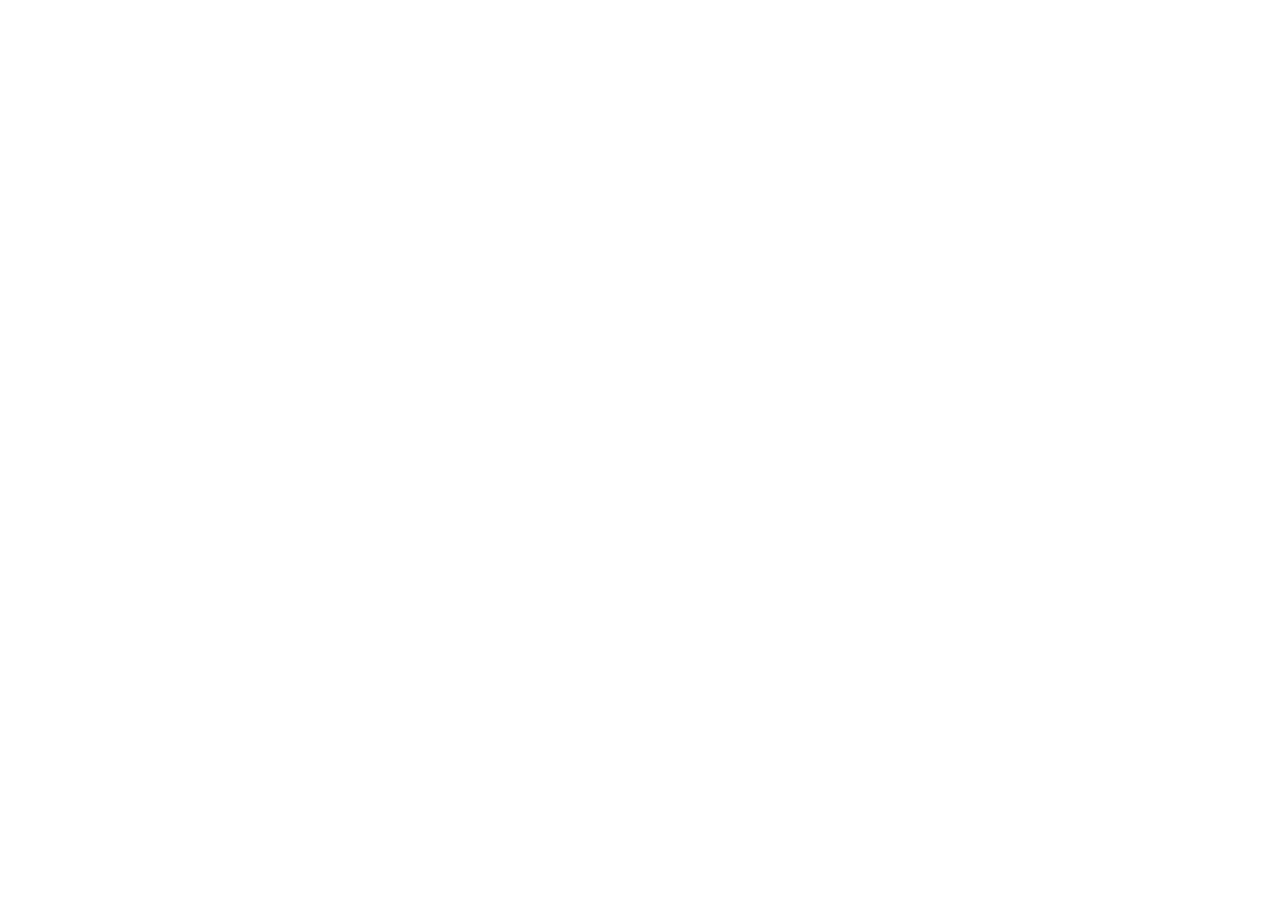
==== book rec.html @ 2a1e7d58 "Initial commit" ====
<!DOCTYPE html>
<html lang="en">
<head>
    <meta charset="UTF-8">
    <meta name="viewport" content="width=device-width, initial-scale=1.0">
    <title>Document</title>
</head>
<body>
    
</body>
</html>
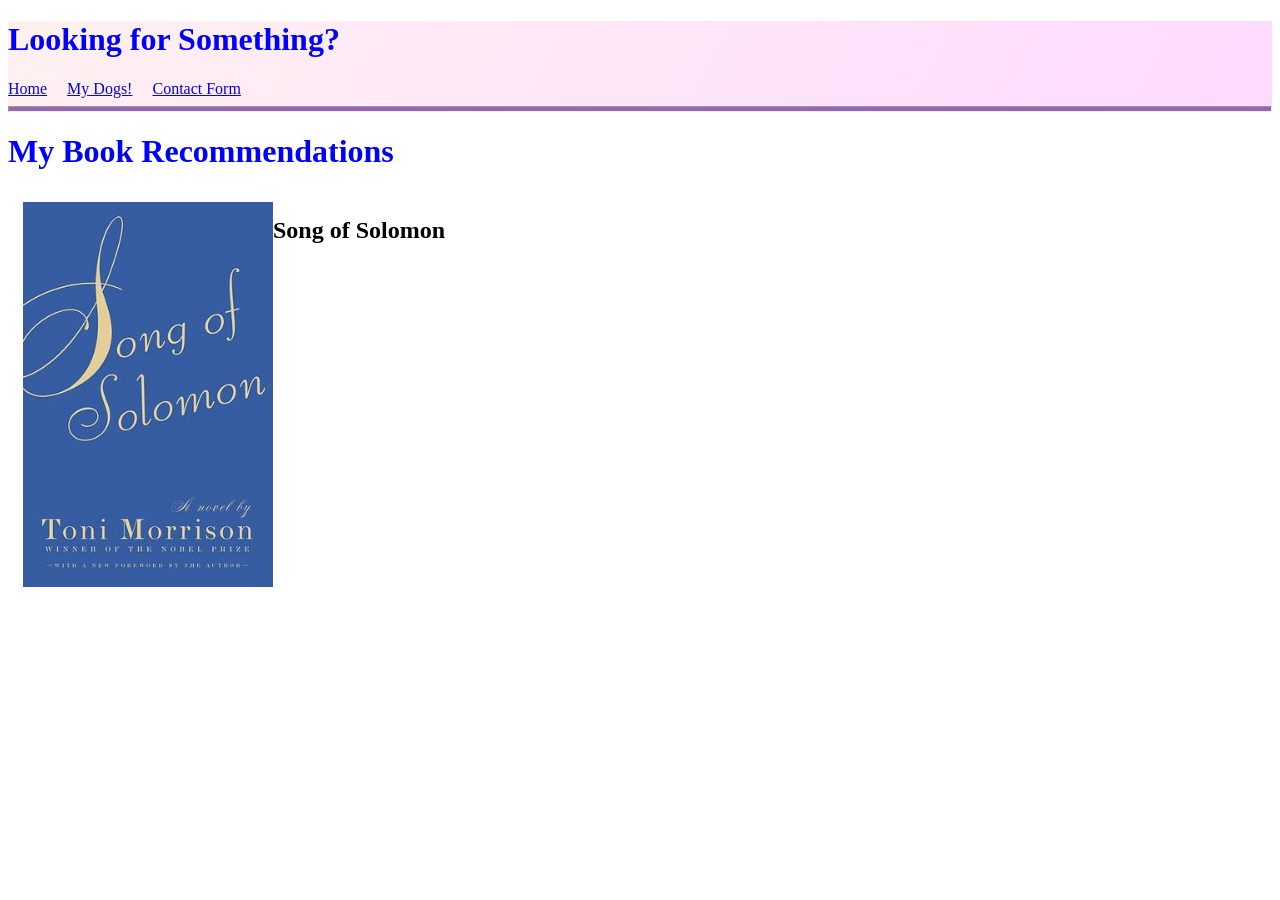
==== commit 624a8eed: "Added everything and included some content I have not been keeping up with this... But i changed eve" ====
--- a/book rec.html
+++ b/book rec.html
@@ -3,9 +3,29 @@
 <head>
     <meta charset="UTF-8">
     <meta name="viewport" content="width=device-width, initial-scale=1.0">
-    <title>Document</title>
+    <link rel="stylesheet" href="style.css">
+    <title>Book Recs</title>
 </head>
 <body>
-    
+<header>
+  <h1>Looking for Something?</h1> 
+  <nav>
+  <a href="index.html">Home</a>
+  <a href="doggies.html">My Dogs!</a>
+  <a href="contact.html">Contact Form</a>
+  </nav>
+  <hr>
+</header>
+<main>
+<h1>My Book Recommendations</h1>
+<div class="book1">
+    <div>
+        <img class="book" src="images/song of solomon.jpeg">
+    </div>
+    <div>
+        <h2>Song of Solomon</h2>
+    </div>
+</div>
+</main>
 </body>
 </html>
--- a/style.css
+++ b/style.css
@@ -0,0 +1,47 @@
+h1{
+    color: blue;
+}
+.second{
+    color: darkred;
+}
+img{
+    width: 500px; 
+    padding-top: 5px; 
+    padding-bottom: 5px;
+}
+.banner{
+    width: 1300px;
+    padding-top: 5px; 
+    padding-bottom: 5px;
+}
+.book{
+    width:250px;
+}
+header{
+    background: linear-gradient(120deg, #fff1f1, #fedaff)
+}
+nav a{
+    margin-right:16px;
+}
+hr {
+    background-color: #9864b8; 
+    height: 4px;
+}
+.hobbies{
+    list-style:none;
+}
+.hobbies li::before {
+    content: "✦";
+    margin-right: 10px;
+    color:#9864b8;
+}
+div{
+    background-color:#fff;
+}
+.book1{
+    display:flex;
+    width:max-content;
+    margin:10px;
+    padding:5px;
+
+}
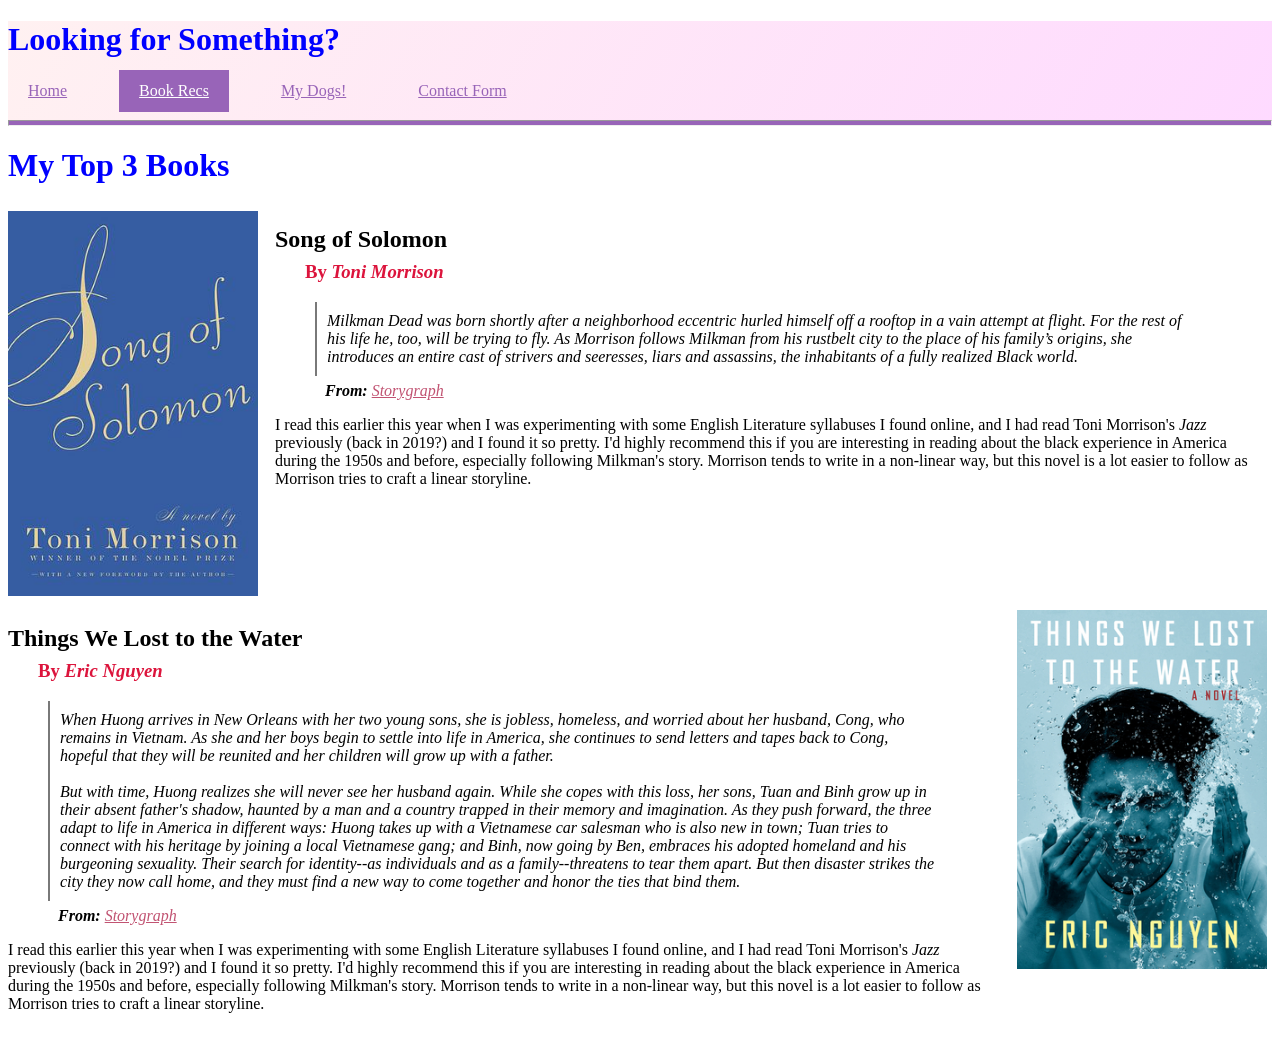
==== commit 72ea744e: "FIxed up stuff and added more to the book recs I did a lot of stuff here sorry" ====
--- a/book rec.html
+++ b/book rec.html
@@ -8,22 +8,44 @@
 </head>
 <body>
 <header>
-  <h1>Looking for Something?</h1> 
-  <nav>
-  <a href="index.html">Home</a>
-  <a href="doggies.html">My Dogs!</a>
-  <a href="contact.html">Contact Form</a>
+ <h1>Looking for Something?</h1> 
+  <nav class="nav a">
+    <ul>
+    <li><a class="nav-link" href="index.html";>Home</a></li>
+    <li><a href="book rec.html" class="active">Book Recs</a></li>
+    <li><a class="nav-link" href="doggies.html">My Dogs!</a></li>
+    <li><a class="nav-link" href="contact.html">Contact Form</a></li>
+  </ul>
   </nav>
   <hr>
 </header>
 <main>
-<h1>My Book Recommendations</h1>
+<h1>My Top 3 Books</h1>
 <div class="book1">
     <div>
         <img class="book" src="images/song of solomon.jpeg">
     </div>
-    <div>
+    <div class="info">
         <h2>Song of Solomon</h2>
+        <h3 class="author">By <em>Toni Morrison</em></h3>
+        <blockquote><em>Milkman Dead was born shortly after a neighborhood eccentric hurled himself off a rooftop in a vain attempt at flight. For the rest of his life he, too, will be trying to fly. As Morrison follows Milkman from his rustbelt city to the place of his family’s origins, she introduces an entire cast of strivers and seeresses, liars and assassins, the inhabitants of a fully realized Black world.
+        </em></blockquote>
+        <p class="cite"><em><b>From:</b> <a href="https://app.thestorygraph.com/books/cfcd0762-23b8-43cc-b4fd-7a30e5284257">Storygraph</a></em></p>
+        <p>I read this earlier this year when I was experimenting with some English Literature syllabuses I found online, and I had read Toni Morrison's <em>Jazz</em> previously (back in 2019?) and I found it so pretty. I'd highly recommend this if you are interesting in reading about the black experience in America during the 1950s and before, especially following Milkman's story. Morrison tends to write in a non-linear way, but this novel is a lot easier to follow as Morrison tries to craft a linear storyline.</p>
+    </div>
+</div>
+<div class="book1">
+    <div class="info">
+        <h2>Things We Lost to the Water</h2>
+        <h3 class="author">By <em>Eric Nguyen</em></h3>
+        <blockquote><em>When Huong arrives in New Orleans with her two young sons, she is jobless, homeless, and worried about her husband, Cong, who remains in Vietnam. As she and her boys begin to settle into life in America, she continues to send letters and tapes back to Cong, hopeful that they will be reunited and her children will grow up with a father.</br>
+        </br>
+But with time, Huong realizes she will never see her husband again. While she copes with this loss, her sons, Tuan and Binh grow up in their absent father's shadow, haunted by a man and a country trapped in their memory and imagination. As they push forward, the three adapt to life in America in different ways: Huong takes up with a Vietnamese car salesman who is also new in town; Tuan tries to connect with his heritage by joining a local Vietnamese gang; and Binh, now going by Ben, embraces his adopted homeland and his burgeoning sexuality. Their search for identity--as individuals and as a family--threatens to tear them apart. But then disaster strikes the city they now call home, and they must find a new way to come together and honor the ties that bind them.</em></blockquote>
+        <p class="cite"><em><b>From:</b> <a href="https://app.thestorygraph.com/books/f6ed94c5-0993-4039-a6aa-792ac35b18e0">Storygraph</a></em></p>
+        <p>I read this earlier this year when I was experimenting with some English Literature syllabuses I found online, and I had read Toni Morrison's <em>Jazz</em> previously (back in 2019?) and I found it so pretty. I'd highly recommend this if you are interesting in reading about the black experience in America during the 1950s and before, especially following Milkman's story. Morrison tends to write in a non-linear way, but this novel is a lot easier to follow as Morrison tries to craft a linear storyline.</p>
+    </div>
+     <div>
+        <img class="book" src="images/things we lost.jpeg">
     </div>
 </div>
 </main>
--- a/style.css
+++ b/style.css
@@ -4,10 +4,18 @@
 .second{
     color: darkred;
 }
+h2{
+    margin-bottom:-10px;
+}
+.author{
+    margin-left:30px;
+    color:crimson;
+}
 img{
     width: 500px; 
     padding-top: 5px; 
     padding-bottom: 5px;
+    padding-right:5px;
 }
 .banner{
     width: 1300px;
@@ -20,8 +28,22 @@
 header{
     background: linear-gradient(120deg, #fff1f1, #fedaff)
 }
+nav ul{
+    display:flex;
+    gap:16px;
+    list-style:none;
+    padding:0;
+    margin:0;
+}
 nav a{
     margin-right:16px;
+    margin-top:-10px;
+    display:block;
+    padding: 12px 20px;
+}
+nav a:hover, .active{
+    background-color: #9864b8;
+    color: #fff;
 }
 hr {
     background-color: #9864b8; 
@@ -40,8 +62,26 @@
 }
 .book1{
     display:flex;
-    width:max-content;
-    margin:10px;
-    padding:5px;
+    gap:12px;
 
+}
+.info{
+    padding-right:20px;
+}
+blockquote{
+    border-left: 2px solid #00000086;
+    padding: 10px;
+}
+p{
+    font-family:'Times New Roman', Times, serif;
+}
+.cite{
+    margin-left:50px;
+    margin-top:-10px;
+}
+a{
+    color:#c15372
+}
+.nav-link{
+    color:#9864b8
 }
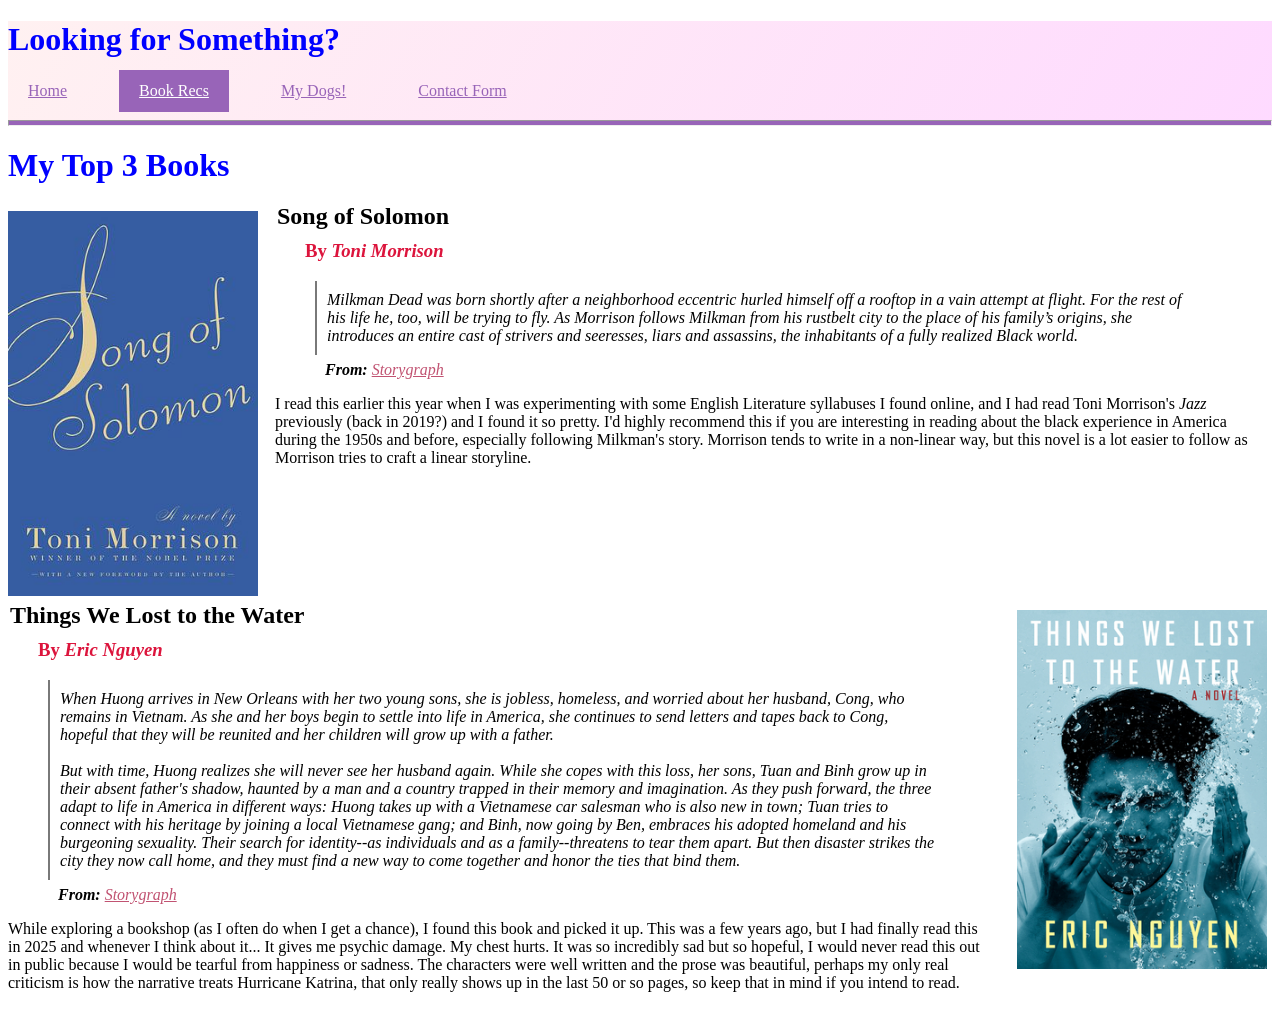
==== commit b770ba25: "Book rec minor, Built up Contact Made the HTML and CSS stuff for Contact and am starting the javascr" ====
--- a/book rec.html
+++ b/book rec.html
@@ -42,12 +42,13 @@
         </br>
 But with time, Huong realizes she will never see her husband again. While she copes with this loss, her sons, Tuan and Binh grow up in their absent father's shadow, haunted by a man and a country trapped in their memory and imagination. As they push forward, the three adapt to life in America in different ways: Huong takes up with a Vietnamese car salesman who is also new in town; Tuan tries to connect with his heritage by joining a local Vietnamese gang; and Binh, now going by Ben, embraces his adopted homeland and his burgeoning sexuality. Their search for identity--as individuals and as a family--threatens to tear them apart. But then disaster strikes the city they now call home, and they must find a new way to come together and honor the ties that bind them.</em></blockquote>
         <p class="cite"><em><b>From:</b> <a href="https://app.thestorygraph.com/books/f6ed94c5-0993-4039-a6aa-792ac35b18e0">Storygraph</a></em></p>
-        <p>I read this earlier this year when I was experimenting with some English Literature syllabuses I found online, and I had read Toni Morrison's <em>Jazz</em> previously (back in 2019?) and I found it so pretty. I'd highly recommend this if you are interesting in reading about the black experience in America during the 1950s and before, especially following Milkman's story. Morrison tends to write in a non-linear way, but this novel is a lot easier to follow as Morrison tries to craft a linear storyline.</p>
+        <p>While exploring a bookshop (as I often do when I get a chance), I found this book and picked it up. This was a few years ago, but I had finally read this in 2025 and whenever I think about it... It gives me psychic damage. My chest hurts. It was so incredibly sad but so hopeful, I would never read this out in public because I would be tearful from happiness or sadness. The characters were well written and the prose was beautiful, perhaps my only real criticism is how the narrative treats Hurricane Katrina, that only really shows up in the last 50 or so pages, so keep that in mind if you intend to read.</p>
     </div>
      <div>
         <img class="book" src="images/things we lost.jpeg">
     </div>
 </div>
+<div></div>
 </main>
 </body>
 </html>
--- a/style.css
+++ b/style.css
@@ -6,6 +6,8 @@
 }
 h2{
     margin-bottom:-10px;
+    margin-top:-5px;
+    padding:2px;
 }
 .author{
     margin-left:30px;
@@ -84,4 +86,35 @@
 }
 .nav-link{
     color:#9864b8
+}
+.message-board{
+    max-width:auto;
+    display:grid;
+    background: #f4e6e6;
+    padding:5px;
+    gap:16px;
+}
+.message-board label{
+    font-weight:600;
+    font-family:'Trebuchet MS', 'Lucida Sans Unicode', 'Lucida Grande', 'Lucida Sans', Arial, sans-serif;
+}
+.message-board input{
+    padding:12px 14px;
+    border: 1px solid #c61e1e;
+    font-size:1rem;
+}
+.message-board input:focus {
+    border-color:#663188;
+    outline:none;
+    box-shadow:0 0 0 3px #961ec662;
+}
+button {
+    background:#9864b8;
+    color:#fff;
+    padding: 12px 20px;
+    font-weight:600;
+    cursor:pointer;
+}
+button:hover{
+    background:#67437d;
 }
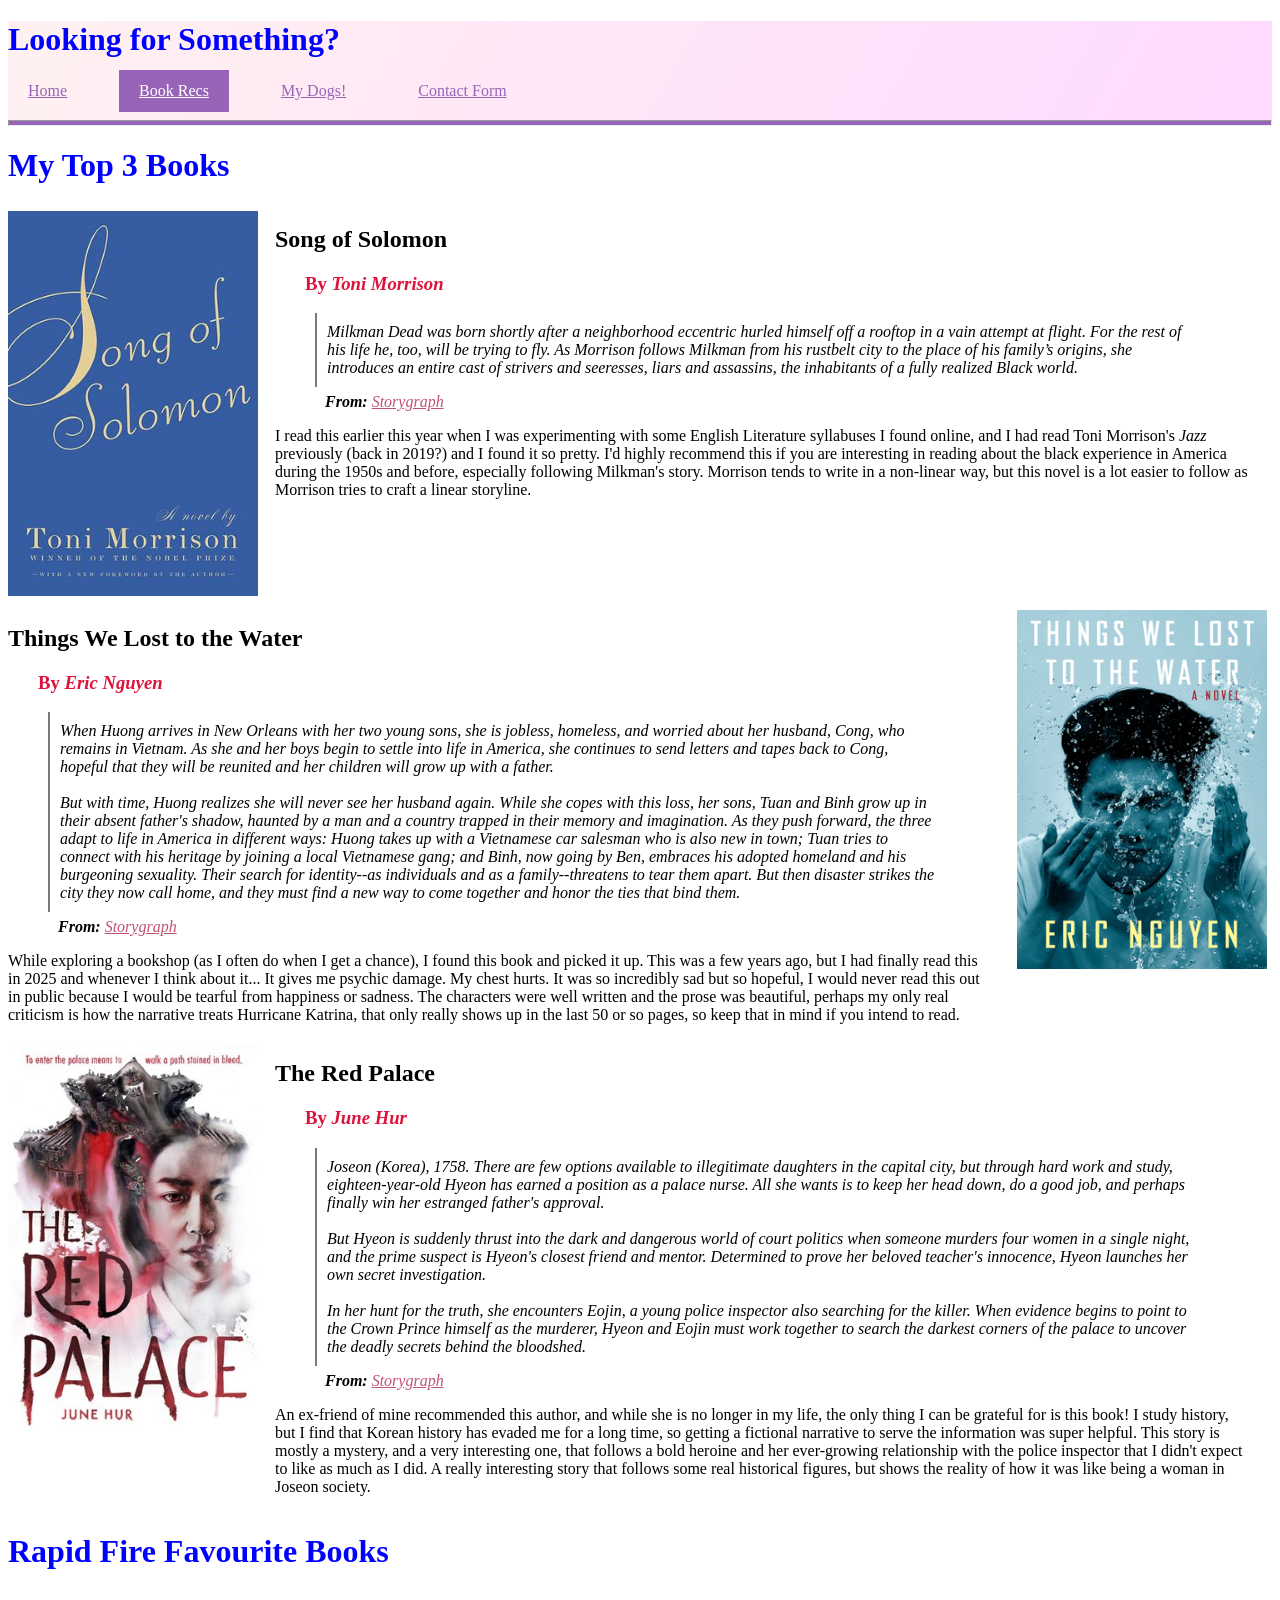
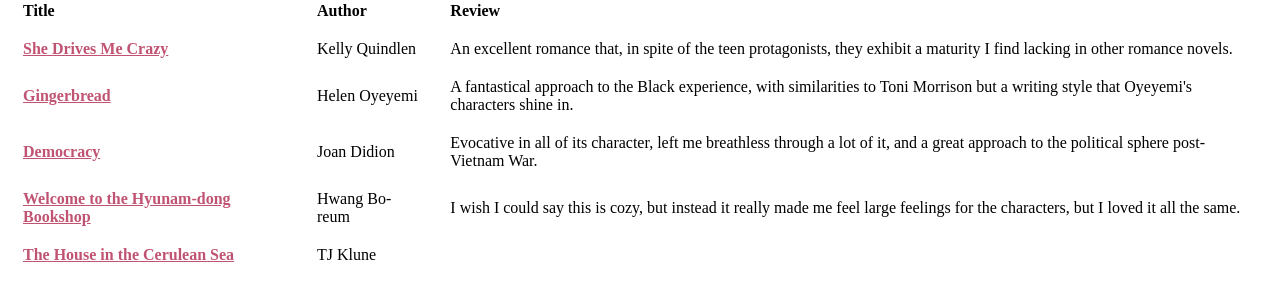
==== commit 09d35d57: "Fixed JS and added table to Book Rec" ====
--- a/book rec.html
+++ b/book rec.html
@@ -48,7 +48,60 @@
         <img class="book" src="images/things we lost.jpeg">
     </div>
 </div>
-<div></div>
+<div class="book1">
+    <div>
+        <img class="book" src="images/red palace.jpeg">
+    </div>
+    <div class="info">
+        <h2>The Red Palace</h2>
+        <h3 class="author">By <em>June Hur</em></h3>
+        <blockquote><em>
+            Joseon (Korea), 1758. There are few options available to illegitimate daughters in the capital city, but through hard work and study, eighteen-year-old Hyeon has earned a position as a palace nurse. All she wants is to keep her head down, do a good job, and perhaps finally win her estranged father's approval.</br>
+            </br>
+            But Hyeon is suddenly thrust into the dark and dangerous world of court politics when someone murders four women in a single night, and the prime suspect is Hyeon's closest friend and mentor. Determined to prove her beloved teacher's innocence, Hyeon launches her own secret investigation.</br>
+            </br>
+            In her hunt for the truth, she encounters Eojin, a young police inspector also searching for the killer. When evidence begins to point to the Crown Prince himself as the murderer, Hyeon and Eojin must work together to search the darkest corners of the palace to uncover the deadly secrets behind the bloodshed.
+        </em></blockquote>
+        <p class="cite"><em><b>From:</b> <a href="https://app.thestorygraph.com/books/527fca28-f0ee-4b24-bb7c-3b90a64ceff0">Storygraph</a></em></p>
+        <p>An ex-friend of mine recommended this author, and while she is no longer in my life, the only thing I can be grateful for is this book! I study history, but I find that Korean history has evaded me for a long time, so getting a fictional narrative to serve the information was super helpful. This story is mostly a mystery, and a very interesting one, that follows a bold heroine and her ever-growing relationship with the police inspector that I didn't expect to like as much as I did. A really interesting story that follows some real historical figures, but shows the reality of how it was like being a woman in Joseon society.</p>
+    </div>
+</div>
+<h1>Rapid Fire Favourite Books</h1>
+<table class="tbooks">
+    <thead>
+        <tr>
+            <th scope="col">Title</th>
+            <th scope="col">Author</th>
+            <th scope="col">Review</th>
+        </tr>
+    </thead>
+    <tbody>
+        <tr>
+            <th scope="row"><a href="https://app.thestorygraph.com/books/956ca33b-e415-4d78-a249-5681cc2b2368">She Drives Me Crazy</a></th>
+            <td>Kelly Quindlen</td>
+            <td>An excellent romance that, in spite of the teen protagonists, they exhibit a maturity I find lacking in other romance novels.</td>
+        </tr>
+        <tr><th scope="row"><a href="https://app.thestorygraph.com/books/e8246576-1f16-4697-8869-b7db7e14357d">Gingerbread</a></th>
+            <td>Helen Oyeyemi</td>
+            <td>A fantastical approach to the Black experience, with similarities to Toni Morrison but a writing style that Oyeyemi's characters shine in.</td>
+        </tr>
+        <tr>
+            <th scope="row"><a href="https://app.thestorygraph.com/books/256f7af9-1b8b-471f-998d-ab3ef5673f5c">Democracy</a></th>
+            <td>Joan Didion</td>
+            <td>Evocative in all of its character, left me breathless through a lot of it, and a great approach to the political sphere post-Vietnam War.</td>
+        </tr>
+        <tr>
+            <th scope="row"><a href="https://app.thestorygraph.com/books/6aec3303-565b-4896-8831-9af9745f9437">Welcome to the Hyunam-dong Bookshop</a></th>
+            <td>Hwang Bo-reum</td>
+            <td>I wish I could say this is cozy, but instead it really made me feel large feelings for the characters, but I loved it all the same.</td>
+        </tr>
+        <tr>
+            <th scope="row"><a href="https://app.thestorygraph.com/books/95a26bc1-579b-4b39-972e-d09b2a8c0436">The House in the Cerulean Sea</a></th>
+            <td>TJ Klune</td>
+            <td></td>
+        </tr>
+    </tbody>
+</table>
 </main>
 </body>
 </html>
--- a/style.css
+++ b/style.css
@@ -4,7 +4,7 @@
 .second{
     color: darkred;
 }
-h2{
+h2.form-title{
     margin-bottom:-10px;
     margin-top:-5px;
     padding:2px;
@@ -108,6 +108,10 @@
     outline:none;
     box-shadow:0 0 0 3px #961ec662;
 }
+b.required{
+    color:#c61e1e;
+    font-size: 1rem;
+}
 button {
     background:#9864b8;
     color:#fff;
@@ -117,4 +121,13 @@
 }
 button:hover{
     background:#67437d;
+}
+.tbooks{
+    width:100%;
+    border-collapse: collapse;
+    overflow:hidden;
+}
+.tbooks th, .tbooks td{
+    padding:10px 15px;
+    text-align:left;
 }
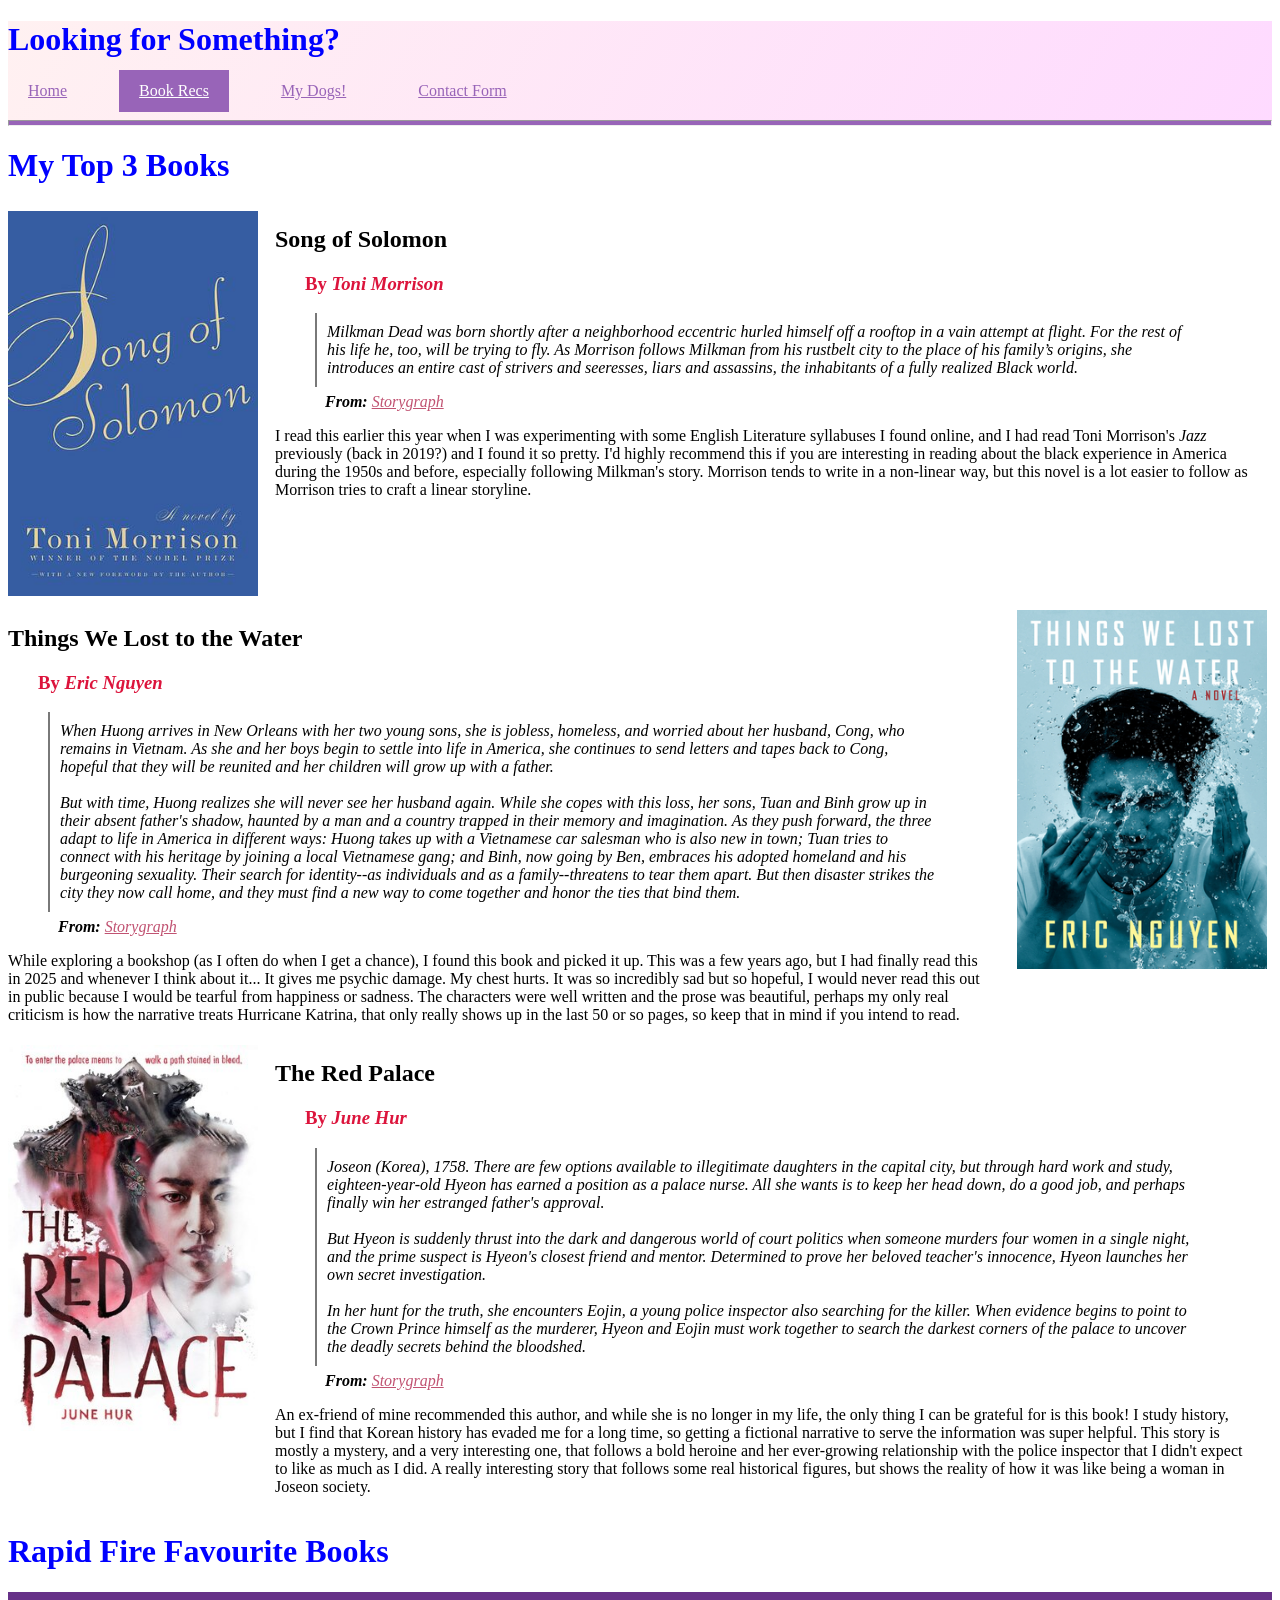
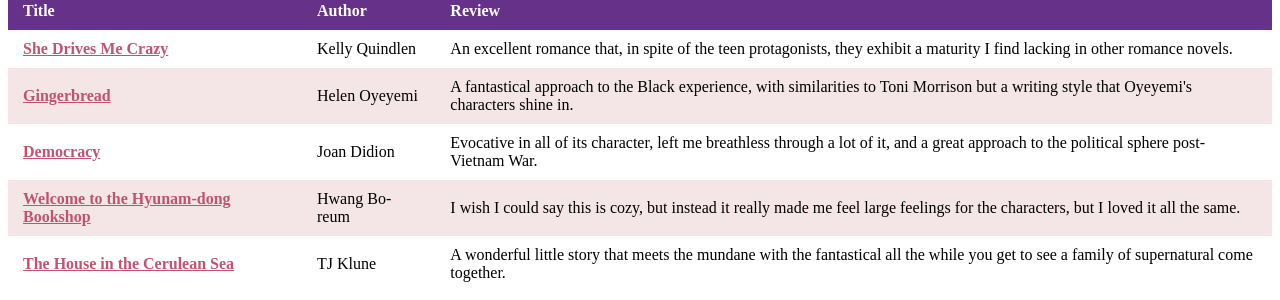
==== commit 640a381c: "Added doggies page and finished" ====
--- a/book rec.html
+++ b/book rec.html
@@ -98,7 +98,7 @@
         <tr>
             <th scope="row"><a href="https://app.thestorygraph.com/books/95a26bc1-579b-4b39-972e-d09b2a8c0436">The House in the Cerulean Sea</a></th>
             <td>TJ Klune</td>
-            <td></td>
+            <td>A wonderful little story that meets the mundane with the fantastical all the while you get to see a family of supernatural come together.</td>
         </tr>
     </tbody>
 </table>
--- a/style.css
+++ b/style.css
@@ -26,6 +26,11 @@
 }
 .book{
     width:250px;
+}
+.pdog{
+    width:500px;
+    height:auto;
+    margin-bottom:-20px;
 }
 header{
     background: linear-gradient(120deg, #fff1f1, #fedaff)
@@ -130,4 +135,16 @@
 .tbooks th, .tbooks td{
     padding:10px 15px;
     text-align:left;
-}+}
+.tbooks thead{
+    background:#663188;
+    color:#fff;
+}
+.tbooks tbody tr:nth-child(even) {
+    background:#f4e6e6;
+}
+div.ddog{
+    display:flex;
+    gap:16px;
+    justify-items: auto;
+}
